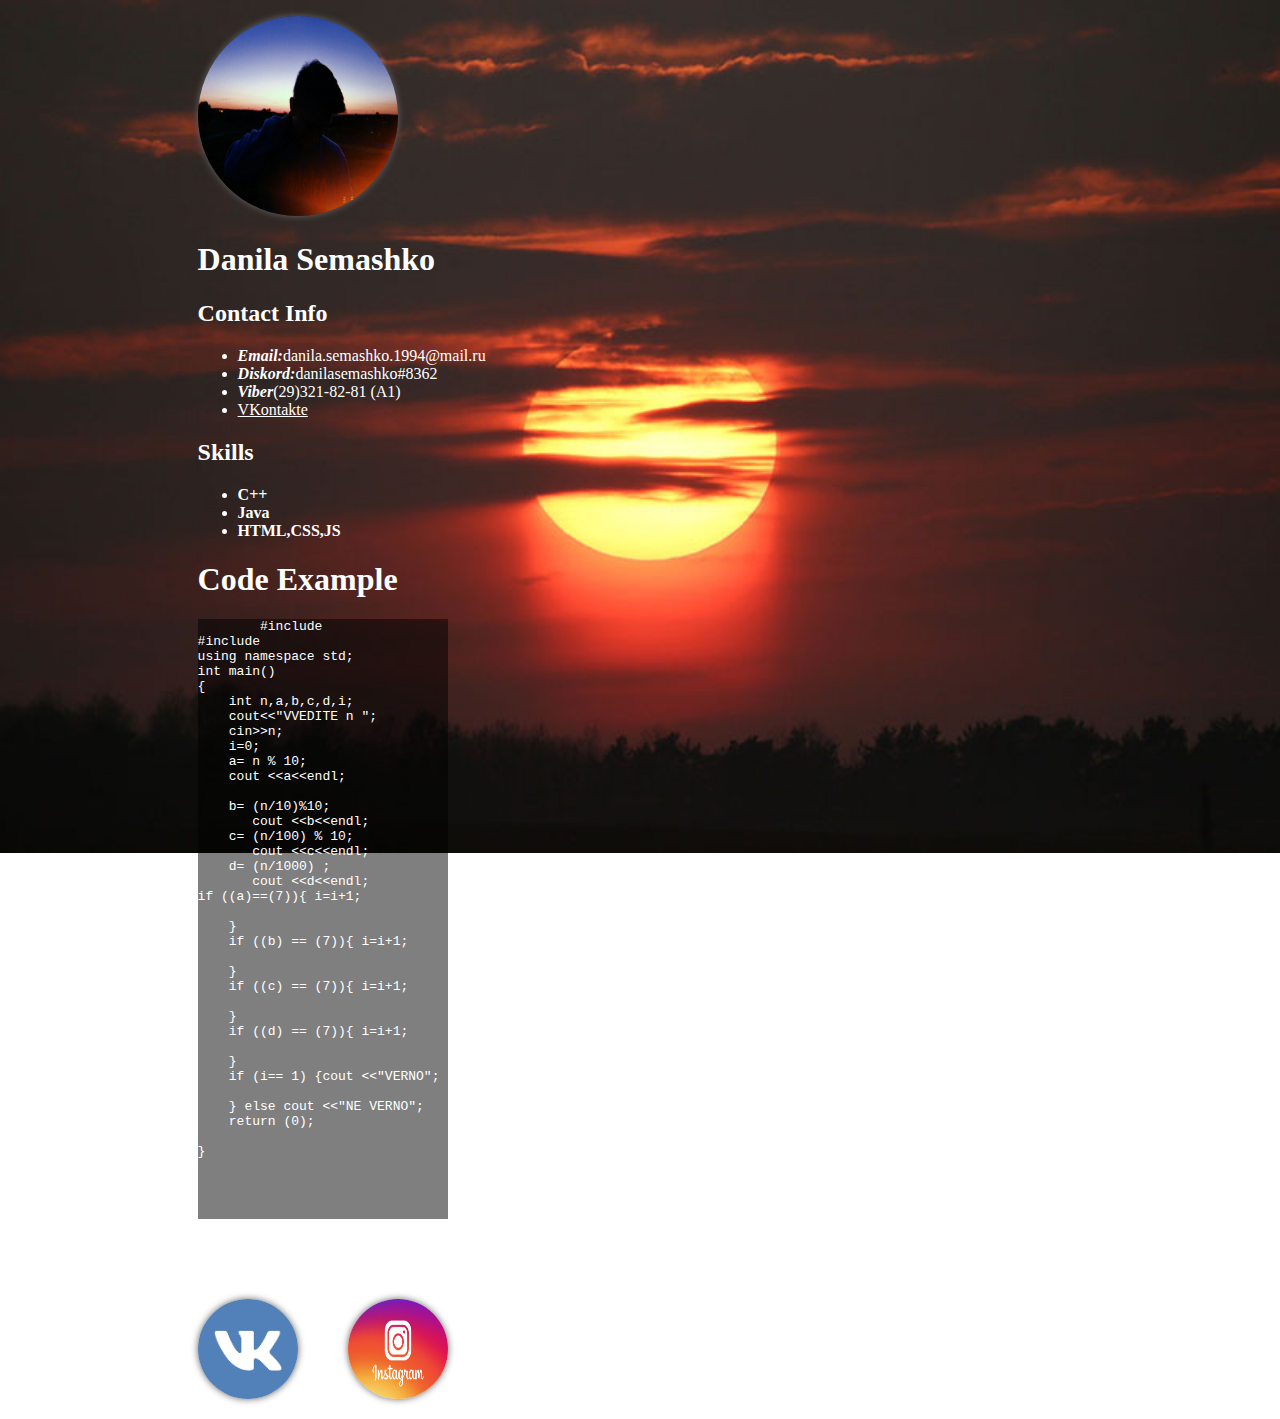
==== index.html @ c66308ac "init: start task" ====
<!DOCTYPE html>
<html>
  <head>
    <meta charset="UTF-8">
    <title>CV</title>
  </head>

<link href="style.css" rel="stylesheet">
  <body style="background-attachment: fixed" topmargin="0" >
  	<div class="center">
  <header>
  	<div>
  <p><img src="photo2.jpg" width="200px" height="200" alt="photo" class="round"> <h1 class="name">Danila Semashko</h1></p>
</div>
</header>

<main>
<div>
 <p><h2 class="name">Contact Info</h2></p>
 <ul class="name">
 	<li><i><b>Email:</i></b>danila.semashko.1994@mail.ru</li>
 	<li><i><b>Diskord:</b></i>danilasemashko#8362</li>
 	<li><i><b>Viber</b></i>(29)321-82-81 (A1)</li>
 	<li><a class="name" href="https://vk.com/id167531279">VKontakte</a></li>
 </ul>
</div>

<div>
	<p><h2 class="name">Skills</h2></p>
<ul class="name">
	<b><li>C++</li>
	<li>Java</li>
	<li>HTML,CSS,JS</li></b>

</ul>
</div>
<p><h1 class="name"><b>Code Example</b> </h1></p>

<div class="text" >
<pre class="name" >
	#include <iostream>
#include <math.h>
using namespace std;
int main()
{
    int n,a,b,c,d,i;
    cout&lt&lt"VVEDITE n ";
    cin>>n;
    i=0;
    a= n % 10;
    cout &lt&lta&lt&ltendl;

    b= (n/10)%10;
       cout &lt&ltb&lt&ltendl;
    c= (n/100) % 10;
       cout &lt&ltc&lt&ltendl;
    d= (n/1000) ;
       cout &lt&ltd&lt&ltendl;
if ((a)==(7)){ i=i+1;

    }
    if ((b) == (7)){ i=i+1;

    }
    if ((c) == (7)){ i=i+1;

    }
    if ((d) == (7)){ i=i+1;

    }
    if (i== 1) {cout &lt&lt"VERNO";

    } else cout &lt&lt"NE VERNO";
    return (0);

}




</pre>	
</div>

<div>
	<p><h1 class="name"><b><i>English: A2</i></b></h1></p>

</div>
</main>


<footer>
	<div class="vk">
<span><a href="https://vk.com/id167531279"><img src="vk.jpg" width="100" 
   height="100" alt="Пример" class="round2"></a></span>	
</div>

<div class="vk">
   <span><a href="https://www.instagram.com/hallo__everybody/"><img src="instagram.jpg" width="100" 
   height="100" alt="Пример" class="round3"></a></span>	
</div>
</footer>




</div>
  </body>
</html>
---- style.css ----
.text {
    background-color: rgba(0,0,0,0.5);
    width: 250px;
        }
        .name{
            color: white;
        }
        
        .round2{
            border-radius: 50px; /* Радиус скругления */
        box-shadow: 0 0 7px #666; /* Параметры тени */
        }
        .round3{
            border-radius: 50px; /* Радиус скругления */
        box-shadow: 0 0 7px #666; /* Параметры тени */
        }
        .round {
        border-radius: 400px; /* Радиус скругления */
        box-shadow: 0 0 7px #666; /* Параметры тени */
       }
    body {
        background: url(background.jpg) no-repeat;
        -moz-background-size: 100%;
        -webkit-background-size: 100%;
        -o-background-size: 100%;
        background-size: 100%;
    }
    .center{
        margin-right: 15% ;
        margin-left: 15%;
    }
    .vk{
        height: 120px;
        width: 150px;
        float: left;
    }
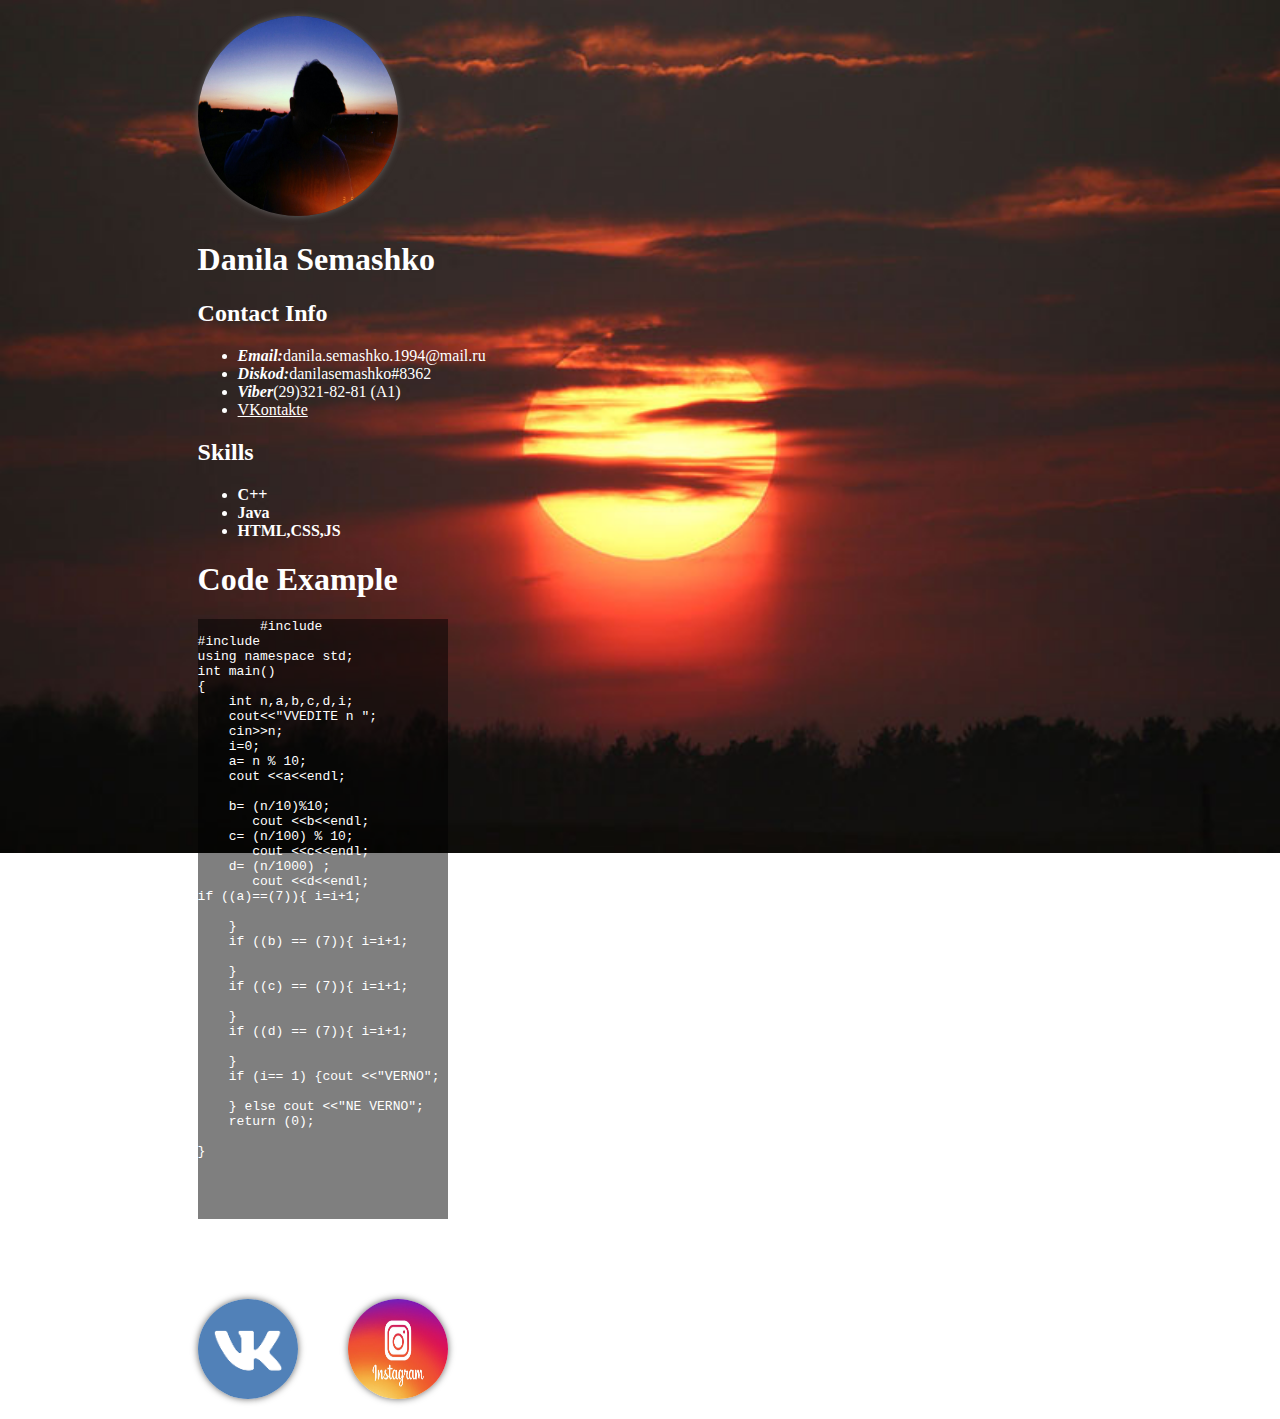
==== commit f2ac8718: "kkk" ====
--- a/index.html
+++ b/index.html
@@ -19,7 +19,7 @@
  <p><h2 class="name">Contact Info</h2></p>
  <ul class="name">
  	<li><i><b>Email:</i></b>danila.semashko.1994@mail.ru</li>
- 	<li><i><b>Diskord:</b></i>danilasemashko#8362</li>
+ 	<li><i><b>Diskod:</b></i>danilasemashko#8362</li>
  	<li><i><b>Viber</b></i>(29)321-82-81 (A1)</li>
  	<li><a class="name" href="https://vk.com/id167531279">VKontakte</a></li>
  </ul>
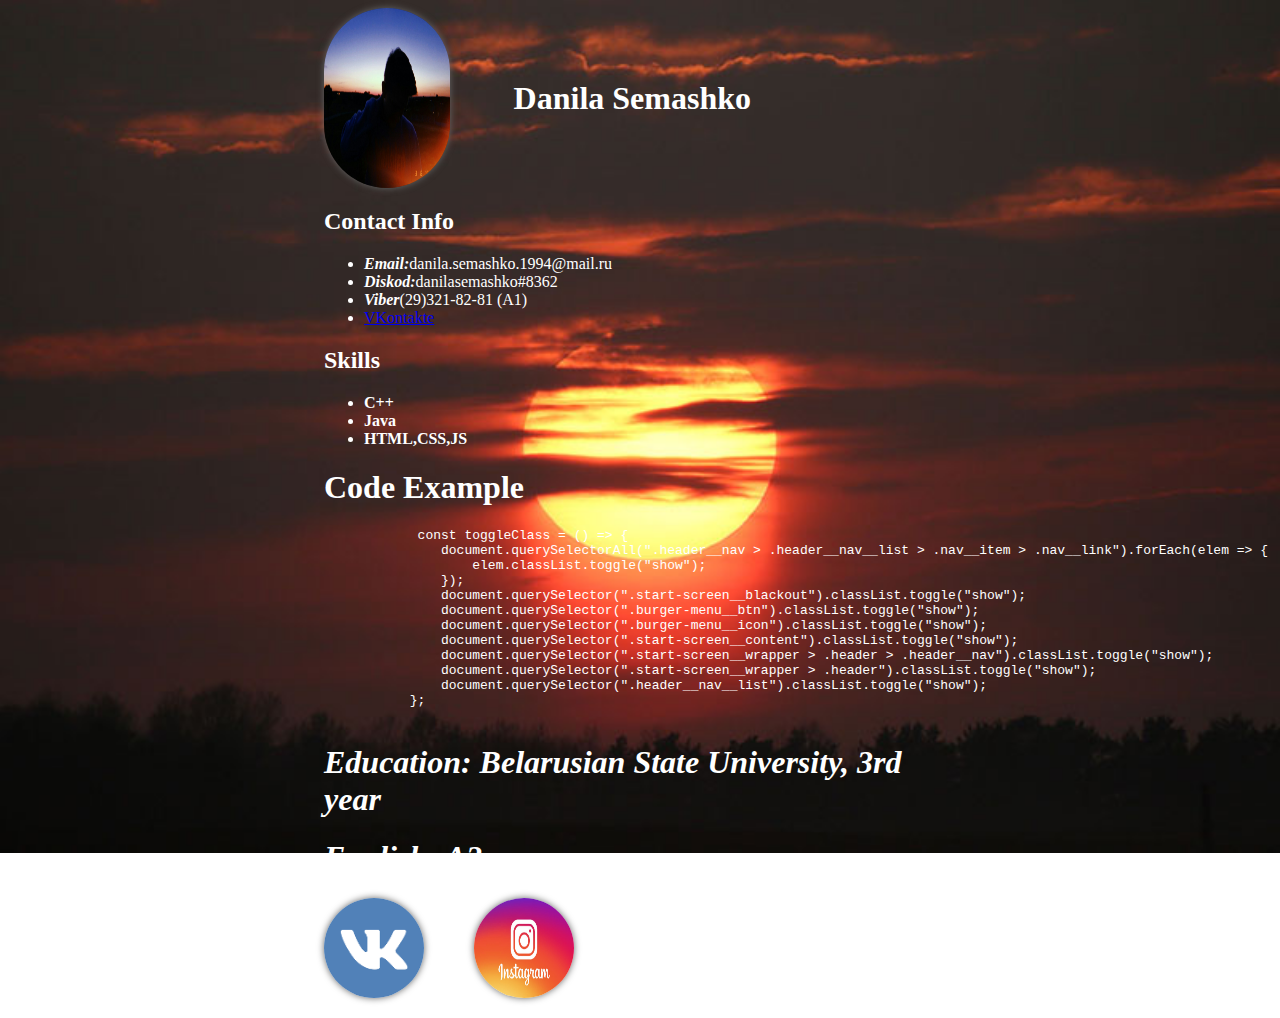
==== commit b520719c: "init:start taskkdfk" ====
--- a/index.html
+++ b/index.html
@@ -1,108 +1,82 @@
 <!DOCTYPE html>
 <html>
-  <head>
-    <meta charset="UTF-8">
-    <title>CV</title>
-  </head>
 
-<link href="style.css" rel="stylesheet">
-  <body style="background-attachment: fixed" topmargin="0" >
-  	<div class="center">
-  <header>
-  	<div>
-  <p><img src="photo2.jpg" width="200px" height="200" alt="photo" class="round"> <h1 class="name">Danila Semashko</h1></p>
-</div>
-</header>
+<head>
+   <meta charset="UTF-8">
+   <title>CV</title>
+   <link href="style.css" rel="stylesheet">
+</head>
 
-<main>
-<div>
- <p><h2 class="name">Contact Info</h2></p>
- <ul class="name">
- 	<li><i><b>Email:</i></b>danila.semashko.1994@mail.ru</li>
- 	<li><i><b>Diskod:</b></i>danilasemashko#8362</li>
- 	<li><i><b>Viber</b></i>(29)321-82-81 (A1)</li>
- 	<li><a class="name" href="https://vk.com/id167531279">VKontakte</a></li>
- </ul>
-</div>
+<body>
+   <div class="mainDiv">
+      <header>
+         <img src="photo2.jpg" width="20%" height="100%" alt="photo" class="round">
+         <h1 class="name">Danila Semashko</h1>
 
-<div>
-	<p><h2 class="name">Skills</h2></p>
-<ul class="name">
-	<b><li>C++</li>
-	<li>Java</li>
-	<li>HTML,CSS,JS</li></b>
+      </header>
 
-</ul>
-</div>
-<p><h1 class="name"><b>Code Example</b> </h1></p>
+      <main>
+         <div>
+            <section>
+               <h2 class="text">Contact Info</h2>
+               <ul class="text">
+                  <li><i><b>Email:</i></b>danila.semashko.1994@mail.ru</li>
+                  <li><i><b>Diskod:</b></i>danilasemashko#8362</li>
+                  <li><i><b>Viber</b></i>(29)321-82-81 (A1)</li>
+                  <li><a href="https://vk.com/id167531279">VKontakte</a></li>
+               </ul>
+            </section>
+         </div>
+         <div>
+            <h2 class="text">Skills</h2>
+            <ul class="text">
+               <b>
+                  <li>C++</li>
+                  <li>Java</li>
+                  <li>HTML,CSS,JS</li>
+               </b>
+            </ul>
+         </div>
+         <h1 class="text"><b>Code Example</b> </h1>
+         <pre class="text">
+            const toggleClass = () => {
+               document.querySelectorAll(".header__nav > .header__nav__list > .nav__item > .nav__link").forEach(elem => {
+                   elem.classList.toggle("show");
+               });
+               document.querySelector(".start-screen__blackout").classList.toggle("show");
+               document.querySelector(".burger-menu__btn").classList.toggle("show");
+               document.querySelector(".burger-menu__icon").classList.toggle("show");
+               document.querySelector(".start-screen__content").classList.toggle("show");
+               document.querySelector(".start-screen__wrapper > .header > .header__nav").classList.toggle("show");
+               document.querySelector(".start-screen__wrapper > .header").classList.toggle("show");
+               document.querySelector(".header__nav__list").classList.toggle("show");
+           };
+         </pre>
 
-<div class="text" >
-<pre class="name" >
-	#include <iostream>
-#include <math.h>
-using namespace std;
-int main()
-{
-    int n,a,b,c,d,i;
-    cout&lt&lt"VVEDITE n ";
-    cin>>n;
-    i=0;
-    a= n % 10;
-    cout &lt&lta&lt&ltendl;
+         <div>
+            <h1 class="text"><b><i>Education: Belarusian State University, 3rd year</i></b></h1>
+            <h1 class="text"><b><i>English: A2</i></b></h1>
 
-    b= (n/10)%10;
-       cout &lt&ltb&lt&ltendl;
-    c= (n/100) % 10;
-       cout &lt&ltc&lt&ltendl;
-    d= (n/1000) ;
-       cout &lt&ltd&lt&ltendl;
-if ((a)==(7)){ i=i+1;
+         </div>
 
-    }
-    if ((b) == (7)){ i=i+1;
-
-    }
-    if ((c) == (7)){ i=i+1;
-
-    }
-    if ((d) == (7)){ i=i+1;
-
-    }
-    if (i== 1) {cout &lt&lt"VERNO";
-
-    } else cout &lt&lt"NE VERNO";
-    return (0);
-
-}
+      </main>
 
 
+      <footer>
+         <footer>
+            <div class="vk">
+               <span><a href="https://vk.com/id167531279"><img src="vk.jpg" width="100" height="100" alt="Пример"
+                        class="round2"></a></span>
+            </div>
 
+            <div class="vk">
+               <span><a href="https://www.instagram.com/hallo__everybody/"><img src="instagram.jpg" width="100"
+                        height="100" alt="Пример" class="round3"></a></span>
+            </div>
 
-</pre>	
-</div>
+         </footer>
 
-<div>
-	<p><h1 class="name"><b><i>English: A2</i></b></h1></p>
+   </div>
+</body>
 
-</div>
-</main>
-
-
-<footer>
-	<div class="vk">
-<span><a href="https://vk.com/id167531279"><img src="vk.jpg" width="100" 
-   height="100" alt="Пример" class="round2"></a></span>	
-</div>
-
-<div class="vk">
-   <span><a href="https://www.instagram.com/hallo__everybody/"><img src="instagram.jpg" width="100" 
-   height="100" alt="Пример" class="round3"></a></span>	
-</div>
-</footer>
-
-
-
-
-</div>
-  </body>
 </html>--- a/style.css
+++ b/style.css
@@ -1,36 +1,43 @@
-.text {
-    background-color: rgba(0,0,0,0.5);
-    width: 250px;
-        }
-        .name{
-            color: white;
-        }
-        
-        .round2{
-            border-radius: 50px; /* Радиус скругления */
-        box-shadow: 0 0 7px #666; /* Параметры тени */
-        }
-        .round3{
-            border-radius: 50px; /* Радиус скругления */
-        box-shadow: 0 0 7px #666; /* Параметры тени */
-        }
-        .round {
-        border-radius: 400px; /* Радиус скругления */
-        box-shadow: 0 0 7px #666; /* Параметры тени */
-       }
-    body {
-        background: url(background.jpg) no-repeat;
-        -moz-background-size: 100%;
-        -webkit-background-size: 100%;
-        -o-background-size: 100%;
-        background-size: 100%;
-    }
-    .center{
-        margin-right: 15% ;
-        margin-left: 15%;
-    }
-    .vk{
-        height: 120px;
-        width: 150px;
-        float: left;
-    }+body {
+    background: url(background.jpg) no-repeat;
+    -moz-background-size: 100%;
+    -webkit-background-size: 100%;
+    -o-background-size: 100%;
+    background-size: 100%;
+    display: flex;
+    justify-content: center;
+}
+.mainDiv{
+    width: 50%;
+    height: 100vh;
+}
+header{
+    display: flex;
+    align-items: center;
+    height: 20%;
+}
+.round {
+    display: inline-block;
+    border-radius: 400px; /* Радиус скругления */
+    box-shadow: 0 0 7px #666; /* Параметры тени */
+}
+.name{
+    margin-left: 10%;
+    color: #ffffff;
+}
+.text{
+    color:#ffffff;
+}
+.vk{
+    height: 120px;
+    width: 150px;
+    float: left;
+}
+.round2{
+    border-radius: 50px; /* Радиус скругления */
+box-shadow: 0 0 7px #666; /* Параметры тени */
+}
+.round3{
+    border-radius: 50px; /* Радиус скругления */
+box-shadow: 0 0 7px #666; /* Параметры тени */
+}